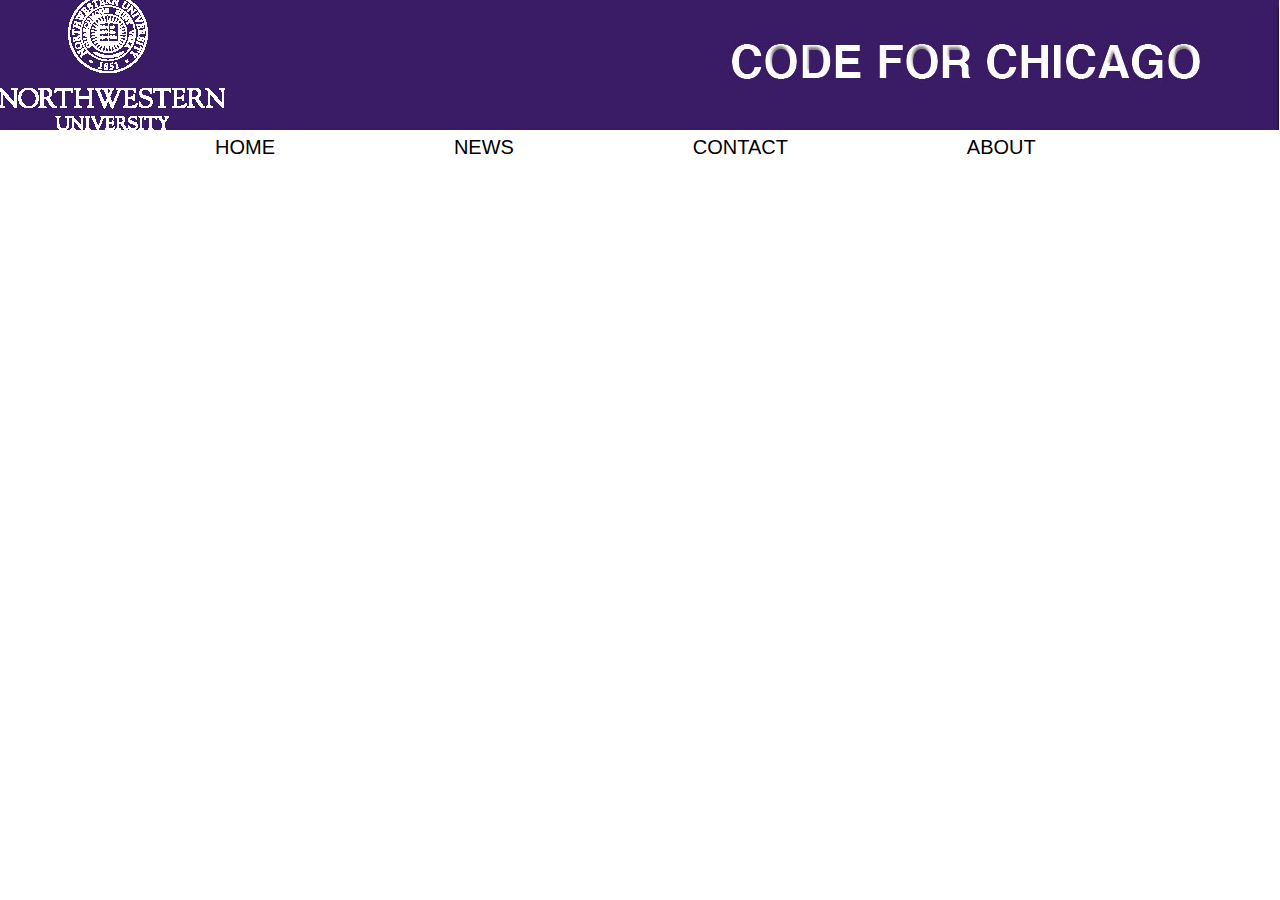
==== index.html @ 2dbd72d7 "fixed logo link, fixed nav bar" ====
<!DOCTYPE html>
<html>

<!--Bootstrap-->
<head>
	<script src="https://ajax.googleapis.com/ajax/libs/jquery/2.1.3/jquery.min.js"></script>
	<link rel="stylesheet" href="https://maxcdn.bootstrapcdn.com/bootstrap/3.3.2/css/bootstrap.min.css">
	<script src="https://maxcdn.bootstrapcdn.com/bootstrap/3.3.2/js/bootstrap.min.js"></script>
	<link rel="stylesheet" type="text/css" href="index.css">
</head>


<body>
	<div id = "banner">
		<!--Code For Chicago-->
		<a href="index.html">
			<img src="images/Logo.jpg" style="position:absolute">
		</a>
		<!--Link to Northwestern-->
		<a class = "nulink" href="http://www.northwestern.edu">
			<img src="images/NULogo.gif"
		</a>
	</div>
	<ul id="nav">
	  <li><a href="index.html">Home</a></li>
	  <li><a href="#news">News</a></li>
	  <li><a href="#contact">Contact</a></li>
	  <li><a href="#about">About</a></li>
	</ul>
</html>
---- index.css ----
#banner {
	
	background-color: blue;
	position: absolute;
	left: -2px;
	top: -6px;
	width: 1281px;
	height: 136px;
	z-index: 2;

}

#banner .nulink img {
	position: absolute;
}


a {
	color: black;
}


#nav li {
	height: 30px;
	display: inline-block;
	position: relative;

	padding-top: 133px;
	padding-left: 175px;

	font-size: 20px;
	font-family: "Helvetica";
	text-transform: uppercase;

	float: top;
	
}
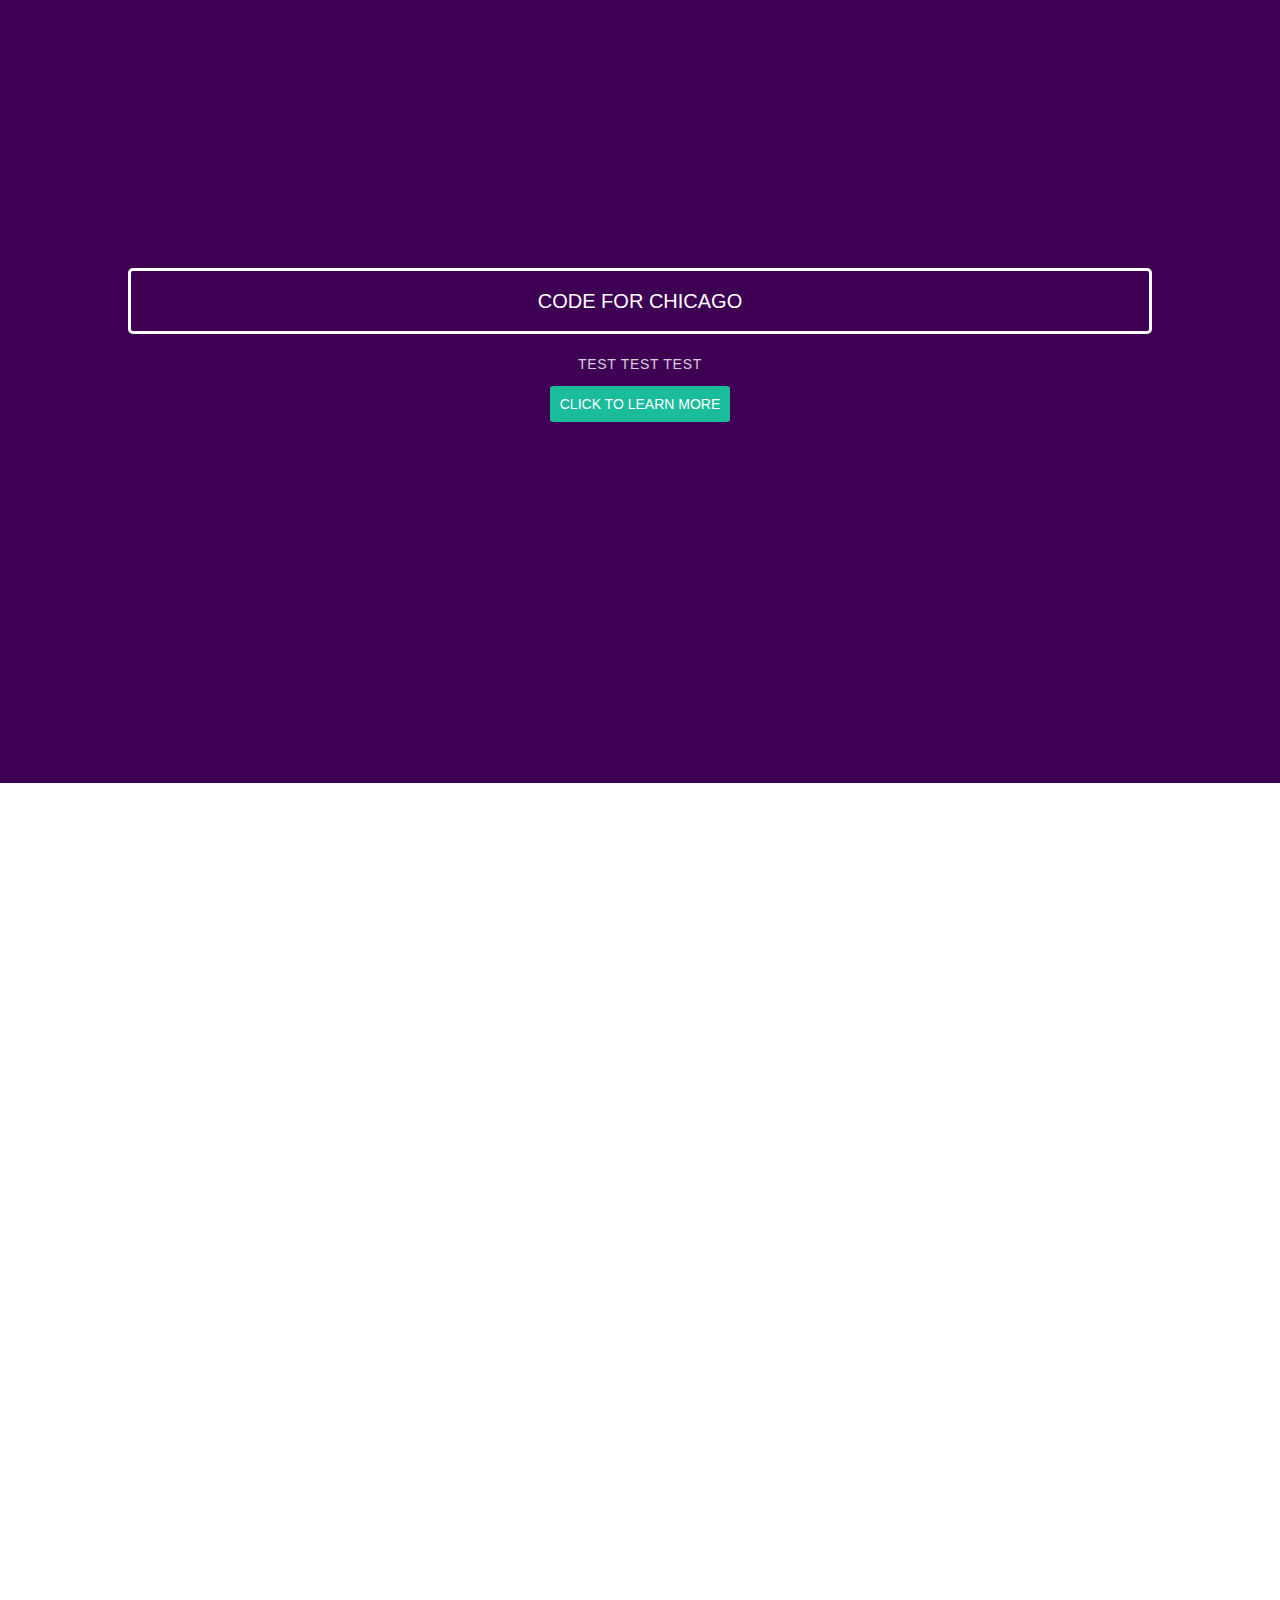
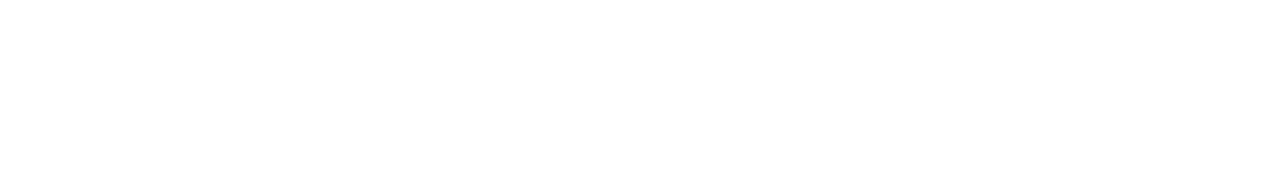
==== commit 61bef99b: "Implemented Pure.CSS" ====
--- a/index.html
+++ b/index.html
@@ -7,24 +7,28 @@
 	<link rel="stylesheet" href="https://maxcdn.bootstrapcdn.com/bootstrap/3.3.2/css/bootstrap.min.css">
 	<script src="https://maxcdn.bootstrapcdn.com/bootstrap/3.3.2/js/bootstrap.min.js"></script>
 	<link rel="stylesheet" type="text/css" href="index.css">
+	<link rel="stylesheet" href="http://yui.yahooapis.com/pure/0.6.0/pure-min.css">
+	<meta name="viewport" content="width=device-width, initial-scale=1">
 </head>
 
 
 <body>
-	<div id = "banner">
-		<!--Code For Chicago-->
-		<a href="index.html">
-			<img src="images/Logo.jpg" style="position:absolute">
-		</a>
-		<!--Link to Northwestern-->
-		<a class = "nulink" href="http://www.northwestern.edu">
-			<img src="images/NULogo.gif"
-		</a>
+	<div class="splash-container">
+	    <div class="splash">
+	        <h1 class="splash-head">CODE FOR CHICAGO</h1>
+		        <p class="splash-subhead">
+		            TEST TEST TEST
+		        </p>
+		        <p>
+		            <a href="http://purecss.io" target="_blank">Click to learn more</a>
+		        </p>
+	    </div>
 	</div>
-	<ul id="nav">
-	  <li><a href="index.html">Home</a></li>
-	  <li><a href="#news">News</a></li>
-	  <li><a href="#contact">Contact</a></li>
-	  <li><a href="#about">About</a></li>
-	</ul>
+	<div class="content-wrapper">
+    	<div class="content">
+      
+    	</div>
+	</div>
+</body>
+	
 </html>
--- a/index.css
+++ b/index.css
@@ -1,44 +1,77 @@
-#banner {
-	
-	background-color: blue;
-	position: absolute;
-	left: -2px;
-	top: -6px;
-	width: 1281px;
-	height: 136px;
-	z-index: 2;
+* {
+  font-family: Helvetica, sans-serif;
+}
+
+a {
+  text-decoration: none;
+  color: #fff;
+  background: #1abc9c;
+  padding: 10px;
+  border-radius: 3px;
+}
+
+.splash-container {
+    background: #3D0052;
+    z-index: -1;
+    overflow: hidden;
+    /* The following styles are required for the "scroll-over" effect */
+    width: 100%;
+    height: 88%;
+    top: 0;
+    left: 0;
+    position: fixed !important;
+}
+
+.splash {
+    /* absolute center .splash within .splash-container */
+    width: 80%;
+    height: 50%;
+    margin: auto;
+    position: absolute;
+    top: 100px; left: 0; bottom: 0; right: 0;
+    text-align: center;
+    text-transform: uppercase;
+}
+
+/* This is the main heading that appears on the blue section */
+.splash-head {
+    font-size: 20px;
+    font-weight: bold;
+    color: white;
+    border: 3px solid white;
+    padding: 1em 1.6em;
+    font-weight: 100;
+    border-radius: 5px;
+    line-height: 1em;
+}
+
+/* This is the subheading that appears on the blue section */
+.splash-subhead {
+    color: white;
+    letter-spacing: 0.05em;
+    opacity: 0.8;
+    padding: 10px;
+}
+
+.content-wrapper {
+    /* These styles are required for the "scroll-over" effect */
+    position: absolute;
+    top: 87%;
+    width: 100%;
+    min-height: 12%;
+    z-index: 2;
+    background: white;
 
 }
 
-#banner .nulink img {
-	position: absolute;
+/* This is the class used for the main content headers (<h2>) */
+.content-head {
+    font-weight: 400;
+    text-transform: uppercase;
+    letter-spacing: 0.1em;
+    margin: 2em 0 1em;
 }
 
-
-a {
-	color: black;
+.content {
+  height: 1000px;
 }
-
-
-#nav li {
-	height: 30px;
-	display: inline-block;
-	position: relative;
-
-	padding-top: 133px;
-	padding-left: 175px;
-
-	font-size: 20px;
-	font-family: "Helvetica";
-	text-transform: uppercase;
-
-	float: top;
-	
-}
-
-
-
-
-
-
-
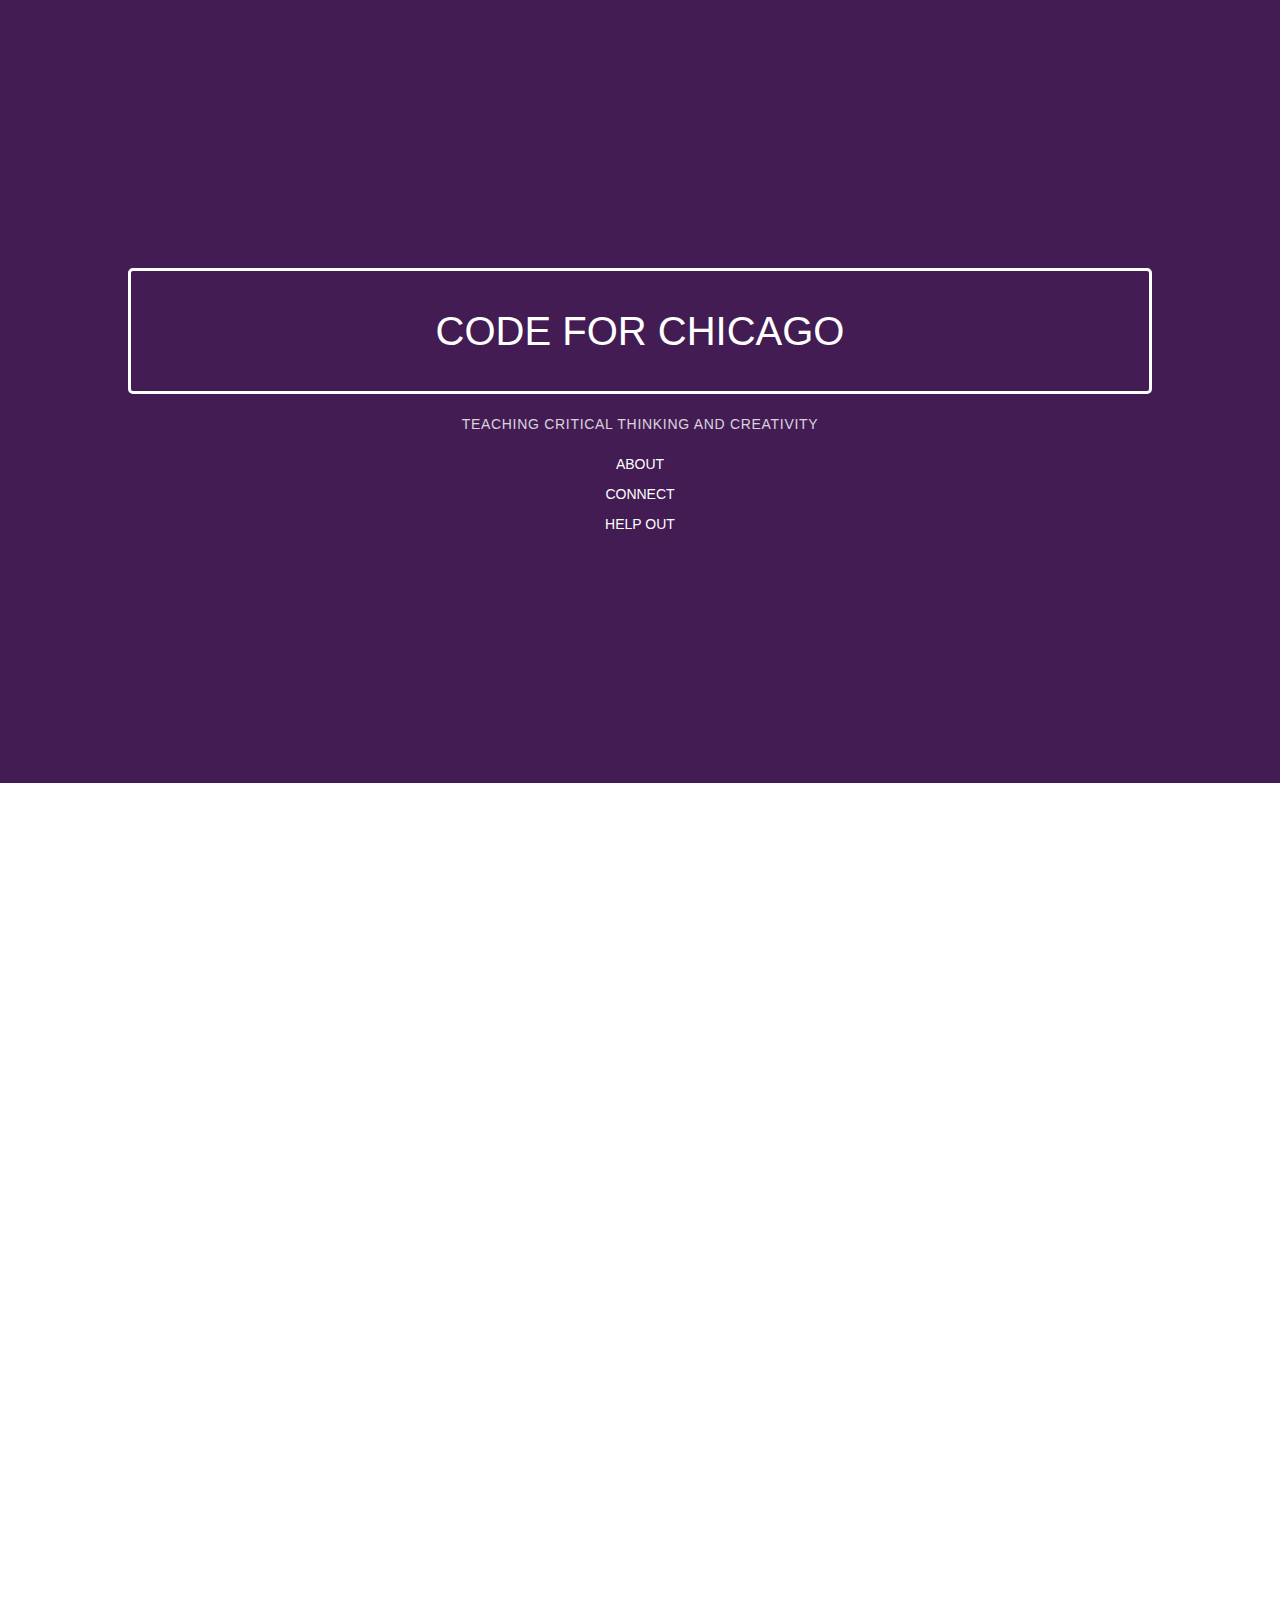
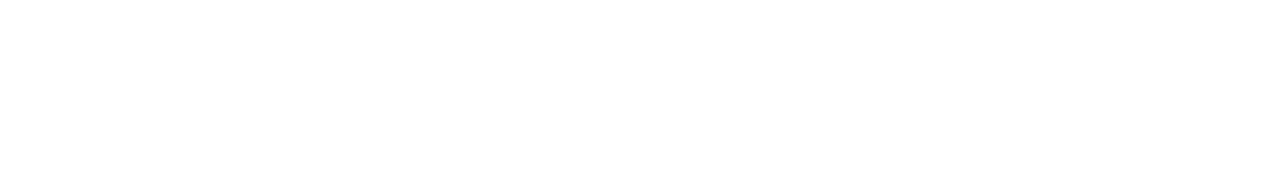
==== commit 2767be3b: "fixed link hovers, made CODE FOR CHICAGO bigger" ====
--- a/index.html
+++ b/index.html
@@ -4,10 +4,11 @@
 <!--Bootstrap-->
 <head>
 	<script src="https://ajax.googleapis.com/ajax/libs/jquery/2.1.3/jquery.min.js"></script>
+	<link rel="stylesheet" href="http://yui.yahooapis.com/pure/0.6.0/pure-min.css">
 	<link rel="stylesheet" href="https://maxcdn.bootstrapcdn.com/bootstrap/3.3.2/css/bootstrap.min.css">
 	<script src="https://maxcdn.bootstrapcdn.com/bootstrap/3.3.2/js/bootstrap.min.js"></script>
 	<link rel="stylesheet" type="text/css" href="index.css">
-	<link rel="stylesheet" href="http://yui.yahooapis.com/pure/0.6.0/pure-min.css">
+	<link rel="stylesheet" href="http://yui.yahooapis.com/pure/0.6.0/grids-responsive-min.css">
 	<meta name="viewport" content="width=device-width, initial-scale=1">
 </head>
 
@@ -17,15 +18,19 @@
 	    <div class="splash">
 	        <h1 class="splash-head">CODE FOR CHICAGO</h1>
 		        <p class="splash-subhead">
-		            TEST TEST TEST
+		            Teaching Critical Thinking and Creativity
 		        </p>
-		        <p>
-		            <a href="http://purecss.io" target="_blank">Click to learn more</a>
-		        </p>
+		        <div class="pure-g">
+				    <div class="pure-u-1-3"><p><a href ="about.html">About</a></p></div>
+				    <div class="pure-u-1-3"><p><a href ="connect.html">Connect</a></p></div>
+				    <div class="pure-u-1-3"><p><a href ="helpout.html">Help Out</a></p></div>
+				</div>
 	    </div>
 	</div>
 	<div class="content-wrapper">
     	<div class="content">
+    		<!--row-->
+    		
       
     	</div>
 	</div>
--- a/index.css
+++ b/index.css
@@ -4,14 +4,22 @@
 
 a {
   text-decoration: none;
-  color: #fff;
-  background: #1abc9c;
+  color: white;
   padding: 10px;
   border-radius: 3px;
 }
 
+a:hover {
+	text-decoration: none;
+	color: #9C8AA5;
+}
+
+p {
+	color: white;
+}
+
 .splash-container {
-    background: #3D0052;
+    background: #421C52;
     z-index: -1;
     overflow: hidden;
     /* The following styles are required for the "scroll-over" effect */
@@ -35,7 +43,7 @@
 
 /* This is the main heading that appears on the blue section */
 .splash-head {
-    font-size: 20px;
+    font-size: 40px;
     font-weight: bold;
     color: white;
     border: 3px solid white;
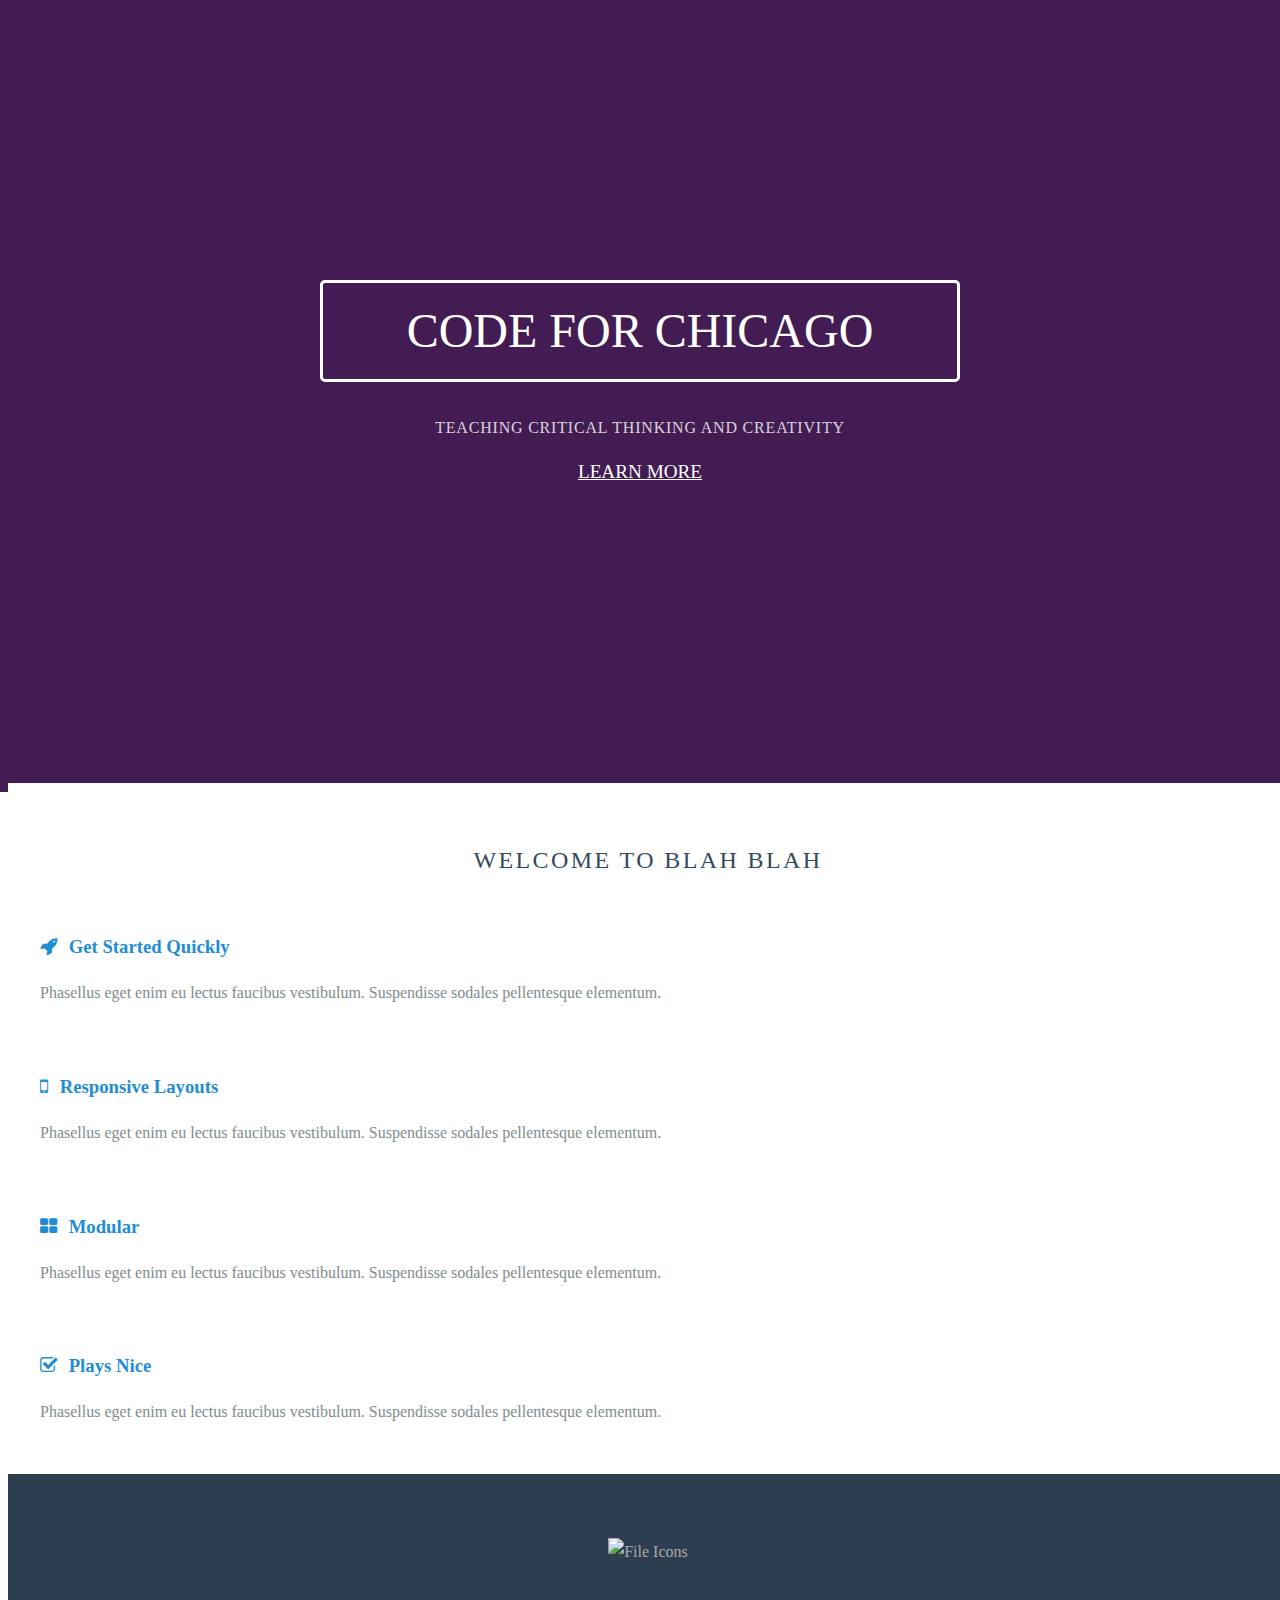
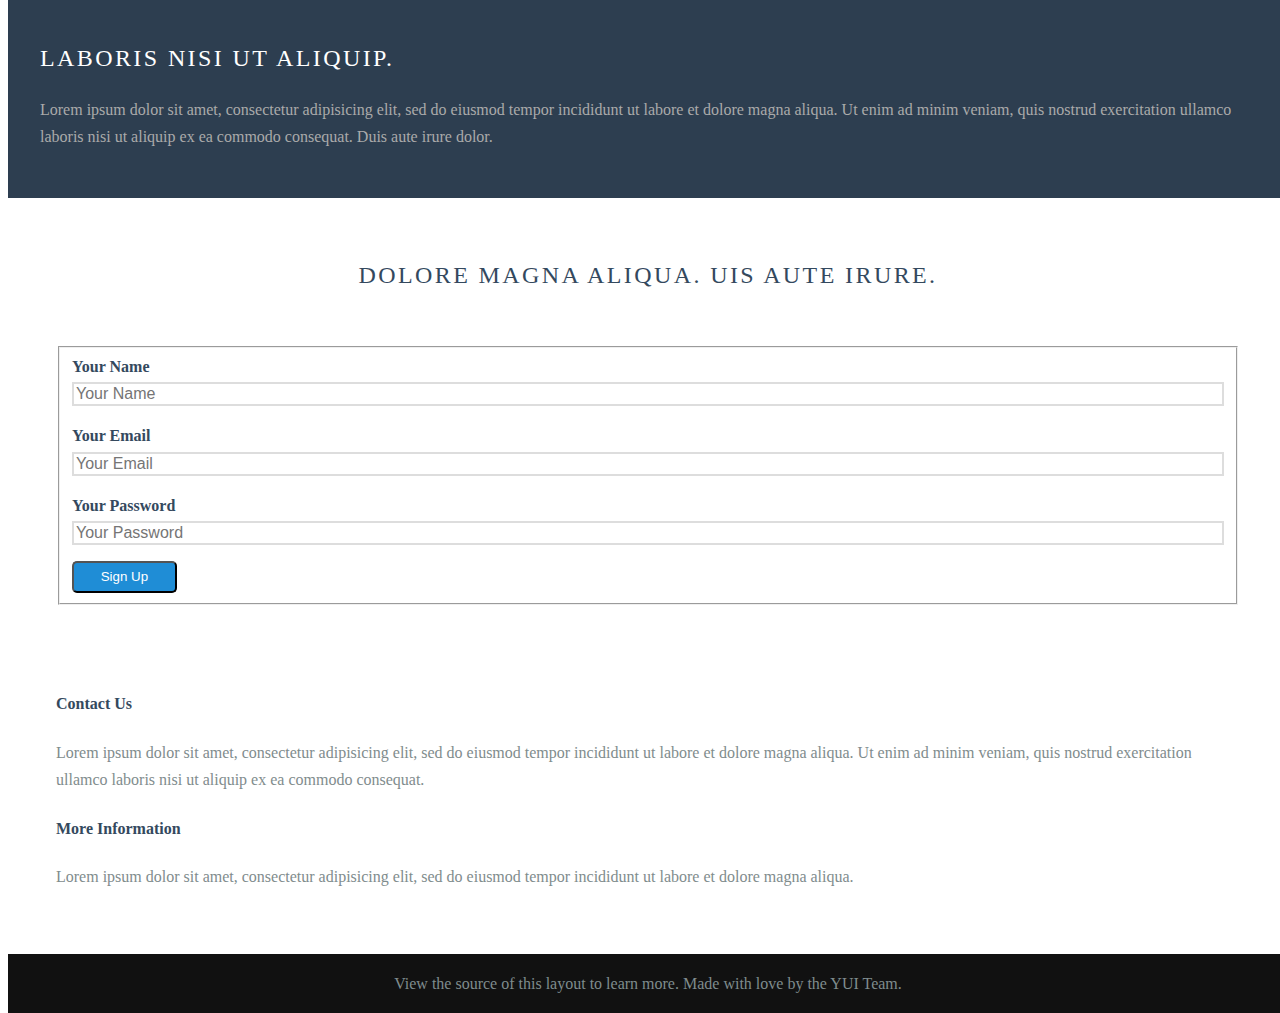
==== commit 8b6a2874: "Add header, improve layout" ====
--- a/index.html
+++ b/index.html
@@ -1,39 +1,154 @@
-<!DOCTYPE html>
-<html>
+<!doctype html>
+<html lang="en">
+<head>
+    <meta charset="utf-8">
+    <meta name="viewport" content="width=device-width, initial-scale=1.0">
+    <meta name="description" content="A layout example that shows off a responsive product landing page.">
+    <title>Code For Chicago &ndash; Northwestern University</title>
+    <link rel="stylesheet" href="http://yui.yahooapis.com/pure/0.6.0/pure-min.css">
+    <link rel="stylesheet" href="http://yui.yahooapis.com/pure/0.6.0/grids-responsive-min.css">
+    <link rel="stylesheet" href="http://netdna.bootstrapcdn.com/font-awesome/4.0.3/css/font-awesome.css">
+    <link rel="stylesheet" href="index.css">
+</head>
+<body>
+	<div class="header">
+	    <div class="home-menu pure-menu pure-menu-horizontal pure-menu-fixed">
+	        <a class="pure-menu-heading" href="">Code for Chicago</a>
 
-<!--Bootstrap-->
-<head>
-	<script src="https://ajax.googleapis.com/ajax/libs/jquery/2.1.3/jquery.min.js"></script>
-	<link rel="stylesheet" href="http://yui.yahooapis.com/pure/0.6.0/pure-min.css">
-	<link rel="stylesheet" href="https://maxcdn.bootstrapcdn.com/bootstrap/3.3.2/css/bootstrap.min.css">
-	<script src="https://maxcdn.bootstrapcdn.com/bootstrap/3.3.2/js/bootstrap.min.js"></script>
-	<link rel="stylesheet" type="text/css" href="index.css">
-	<link rel="stylesheet" href="http://yui.yahooapis.com/pure/0.6.0/grids-responsive-min.css">
-	<meta name="viewport" content="width=device-width, initial-scale=1">
-</head>
+	        <ul class="pure-menu-list">
+	            <li class="pure-menu-item pure-menu-selected"><a href="#" class="pure-menu-link">Home</a></li>
+	            <li class="pure-menu-item"><a href="#" class="pure-menu-link">About</a></li>
+	            <li class="pure-menu-item"><a href="#" class="pure-menu-link">Sign Up</a></li>
+	        </ul>
+	    </div>
+	</div>
+
+	<div class="splash-container">
+	    <div class="splash">
+	        <h1 class="splash-head">Code For Chicago</h1>
+	        <p class="splash-subhead">
+	            Teaching Critical thinking and creativity
+	        </p>
+	        <p>
+	            <a href="index.html" class="pure-button pure-button-primary">Learn More</a>
+	        </p>
+	    </div>
+	</div>
+
+	<div class="content-wrapper">
+	    <div class="content">
+	        <h2 class="content-head is-center">Welcome to blah blah</h2>
+
+	        <div class="pure-g">
+	            <div class="l-box pure-u-1 pure-u-md-1-2 pure-u-lg-1-4">
+
+	                <h3 class="content-subhead">
+	                    <i class="fa fa-rocket"></i>
+	                    Get Started Quickly
+	                </h3>
+	                <p>
+	                    Phasellus eget enim eu lectus faucibus vestibulum. Suspendisse sodales pellentesque elementum.
+	                </p>
+	            </div>
+	            <div class="l-box pure-u-1 pure-u-md-1-2 pure-u-lg-1-4">
+	                <h3 class="content-subhead">
+	                    <i class="fa fa-mobile"></i>
+	                    Responsive Layouts
+	                </h3>
+	                <p>
+	                    Phasellus eget enim eu lectus faucibus vestibulum. Suspendisse sodales pellentesque elementum.
+	                </p>
+	            </div>
+	            <div class="l-box pure-u-1 pure-u-md-1-2 pure-u-lg-1-4">
+	                <h3 class="content-subhead">
+	                    <i class="fa fa-th-large"></i>
+	                    Modular
+	                </h3>
+	                <p>
+	                    Phasellus eget enim eu lectus faucibus vestibulum. Suspendisse sodales pellentesque elementum.
+	                </p>
+	            </div>
+	            <div class="l-box pure-u-1 pure-u-md-1-2 pure-u-lg-1-4">
+	                <h3 class="content-subhead">
+	                    <i class="fa fa-check-square-o"></i>
+	                    Plays Nice
+	                </h3>
+	                <p>
+	                    Phasellus eget enim eu lectus faucibus vestibulum. Suspendisse sodales pellentesque elementum.
+	                </p>
+	            </div>
+	        </div>
+	    </div>
+
+	    <div class="ribbon l-box-lrg pure-g">
+	        <div class="l-box-lrg is-center pure-u-1 pure-u-md-1-2 pure-u-lg-2-5">
+	            <img class="pure-img-responsive" alt="File Icons" width="300" src="img/common/file-icons.png">
+	        </div>
+	        <div class="pure-u-1 pure-u-md-1-2 pure-u-lg-3-5">
+
+	            <h2 class="content-head content-head-ribbon">Laboris nisi ut aliquip.</h2>
+
+	            <p>
+	                Lorem ipsum dolor sit amet, consectetur adipisicing elit, sed do eiusmod
+	                tempor incididunt ut labore et dolore magna aliqua. Ut enim ad minim veniam,
+	                quis nostrud exercitation ullamco laboris nisi ut aliquip ex ea commodo
+	                consequat. Duis aute irure dolor.
+	            </p>
+	        </div>
+	    </div>
+
+	    <div class="content">
+	        <h2 class="content-head is-center">Dolore magna aliqua. Uis aute irure.</h2>
+
+	        <div class="pure-g">
+	            <div class="l-box-lrg pure-u-1 pure-u-md-2-5">
+	                <form class="pure-form pure-form-stacked">
+	                    <fieldset>
+
+	                        <label for="name">Your Name</label>
+	                        <input id="name" type="text" placeholder="Your Name">
 
 
-<body>
-	<div class="splash-container">
-	    <div class="splash">
-	        <h1 class="splash-head">CODE FOR CHICAGO</h1>
-		        <p class="splash-subhead">
-		            Teaching Critical Thinking and Creativity
-		        </p>
-		        <div class="pure-g">
-				    <div class="pure-u-1-3"><p><a href ="about.html">About</a></p></div>
-				    <div class="pure-u-1-3"><p><a href ="connect.html">Connect</a></p></div>
-				    <div class="pure-u-1-3"><p><a href ="helpout.html">Help Out</a></p></div>
-				</div>
+	                        <label for="email">Your Email</label>
+	                        <input id="email" type="email" placeholder="Your Email">
+
+	                        <label for="password">Your Password</label>
+	                        <input id="password" type="password" placeholder="Your Password">
+
+	                        <button type="submit" class="pure-button">Sign Up</button>
+	                    </fieldset>
+	                </form>
+	            </div>
+
+	            <div class="l-box-lrg pure-u-1 pure-u-md-3-5">
+	                <h4>Contact Us</h4>
+	                <p>
+	                    Lorem ipsum dolor sit amet, consectetur adipisicing elit, sed do eiusmod
+	                    tempor incididunt ut labore et dolore magna aliqua. Ut enim ad minim veniam,
+	                    quis nostrud exercitation ullamco laboris nisi ut aliquip ex ea commodo
+	                    consequat.
+	                </p>
+
+	                <h4>More Information</h4>
+	                <p>
+	                    Lorem ipsum dolor sit amet, consectetur adipisicing elit, sed do eiusmod
+	                    tempor incididunt ut labore et dolore magna aliqua.
+	                </p>
+	            </div>
+	        </div>
+
 	    </div>
+
+	    <div class="footer l-box is-center">
+	        View the source of this layout to learn more. Made with love by the YUI Team.
+	    </div>
+
 	</div>
-	<div class="content-wrapper">
-    	<div class="content">
-    		<!--row-->
-    		
-      
-    	</div>
-	</div>
+
+
+
+
+
+
 </body>
-	
 </html>
--- a/index.css
+++ b/index.css
@@ -1,26 +1,145 @@
 * {
-  font-family: Helvetica, sans-serif;
-}
-
-a {
-  text-decoration: none;
-  color: white;
-  padding: 10px;
-  border-radius: 3px;
-}
+    -webkit-box-sizing: border-box;
+    -moz-box-sizing: border-box;
+    box-sizing: border-box;
+}
+
+/*
+ * -- BASE STYLES --
+ * Most of these are inherited from Base, but I want to change a few.
+ */
+body {
+    line-height: 1.7em;
+    color: #7f8c8d;
+    font-size: 13px;
+}
+
+h1,
+h2,
+h3,
+h4,
+h5,
+h6,
+label {
+    color: #34495e;
+}
+
+.pure-img-responsive {
+    max-width: 100%;
+    height: auto;
+}
+
+/*
+ * -- LAYOUT STYLES --
+ * These are some useful classes which I will need
+ */
+.l-box {
+    padding: 1em;
+}
+
+.l-box-lrg {
+    padding: 2em;
+    border-bottom: 1px solid rgba(0,0,0,0.1);
+}
+
+.is-center {
+    text-align: center;
+}
+
+
+
+/*
+ * -- PURE FORM STYLES --
+ * Style the form inputs and labels
+ */
+.pure-form label {
+    margin: 1em 0 0;
+    font-weight: bold;
+    font-size: 100%;
+}
+
+.pure-form input[type] {
+    border: 2px solid #ddd;
+    box-shadow: none;
+    font-size: 100%;
+    width: 100%;
+    margin-bottom: 1em;
+}
+
+/*
+ * -- PURE BUTTON STYLES --
+ * I want my pure-button elements to look a little different
+ */
+.pure-button {
+    background-color: #1f8dd6;
+    color: white;
+    padding: 0.5em 2em;
+    border-radius: 5px;
+}
+
 
 a:hover {
 	text-decoration: none;
 	color: #9C8AA5;
 }
 
-p {
-	color: white;
-}
+a.pure-button-primary {
+    background: #421C52;
+    color: white;
+    border-radius: 5px;
+    font-size: 120%;
+}
+
+
+/*
+ * -- MENU STYLES --
+ * I want to customize how my .pure-menu looks at the top of the page
+ */
+
+.home-menu {
+    padding: 0.5em;
+    text-align: center;
+    box-shadow: 0 1px 1px rgba(0,0,0, 0.10);
+}
+.home-menu {
+    background: black;
+}
+.pure-menu.pure-menu-fixed {
+    /* Fixed menus normally have a border at the bottom. */
+    border-bottom: none;
+    /* I need a higher z-index here because of the scroll-over effect. */
+    z-index: 4;
+}
+
+.home-menu .pure-menu-heading {
+    color: white;
+    font-weight: 400;
+    font-size: 120%;
+}
+
+.home-menu .pure-menu-selected a {
+    color: white;
+}
+
+.home-menu a {
+    color: #6FBEF3;
+}
+.home-menu li a:hover,
+.home-menu li a:focus {
+    background: none;
+    border: none;
+    color: #AECFE5;
+}
+
+
+/*
+ * -- SPLASH STYLES --
+ * This is the blue top section that appears on the page.
+ */
 
 .splash-container {
     background: #421C52;
-    z-index: -1;
+    z-index: 1;
     overflow: hidden;
     /* The following styles are required for the "scroll-over" effect */
     width: 100%;
@@ -43,11 +162,11 @@
 
 /* This is the main heading that appears on the blue section */
 .splash-head {
-    font-size: 40px;
+    font-size: 20px;
     font-weight: bold;
     color: white;
     border: 3px solid white;
-    padding: 1em 1.6em;
+    padding: 0.5em;
     font-weight: 100;
     border-radius: 5px;
     line-height: 1em;
@@ -58,9 +177,12 @@
     color: white;
     letter-spacing: 0.05em;
     opacity: 0.8;
-    padding: 10px;
-}
-
+}
+
+/*
+ * -- CONTENT STYLES --
+ * This represents the content area (everything below the blue section)
+ */
 .content-wrapper {
     /* These styles are required for the "scroll-over" effect */
     position: absolute;
@@ -80,6 +202,87 @@
     margin: 2em 0 1em;
 }
 
-.content {
-  height: 1000px;
-}
+/* This is a modifier class used when the content-head is inside a ribbon */
+.content-head-ribbon {
+    color: white;
+}
+
+/* This is the class used for the content sub-headers (<h3>) */
+.content-subhead {
+    color: #1f8dd6;
+}
+    .content-subhead i {
+        margin-right: 7px;
+    }
+
+/* This is the class used for the dark-background areas. */
+.ribbon {
+    background: #2d3e50;
+    color: #aaa;
+}
+
+/* This is the class used for the footer */
+.footer {
+    background: #111;
+}
+
+/*
+ * -- TABLET (AND UP) MEDIA QUERIES --
+ * On tablets and other medium-sized devices, we want to customize some
+ * of the mobile styles.
+ */
+@media (min-width: 48em) {
+
+    /* We increase the body font size */
+    body {
+        font-size: 16px;
+    }
+    /* We want to give the content area some more padding */
+    .content {
+        padding: 1em;
+    }
+
+    /* We can align the menu header to the left, but float the
+    menu items to the right. */
+    .home-menu {
+        text-align: left;
+    }
+        .home-menu ul {
+            float: right;
+        }
+
+    /* We increase the height of the splash-container */
+/*    .splash-container {
+        height: 500px;
+    }*/
+
+    /* We decrease the width of the .splash, since we have more width
+    to work with */
+    .splash {
+        width: 50%;
+        height: 50%;
+    }
+
+    .splash-head {
+        font-size: 250%;
+    }
+
+
+    /* We remove the border-separator assigned to .l-box-lrg */
+    .l-box-lrg {
+        border: none;
+    }
+
+}
+
+/*
+ * -- DESKTOP (AND UP) MEDIA QUERIES --
+ * On desktops and other large devices, we want to over-ride some
+ * of the mobile and tablet styles.
+ */
+@media (min-width: 78em) {
+    /* We increase the header font size even more */
+    .splash-head {
+        font-size: 300%;
+    }
+}
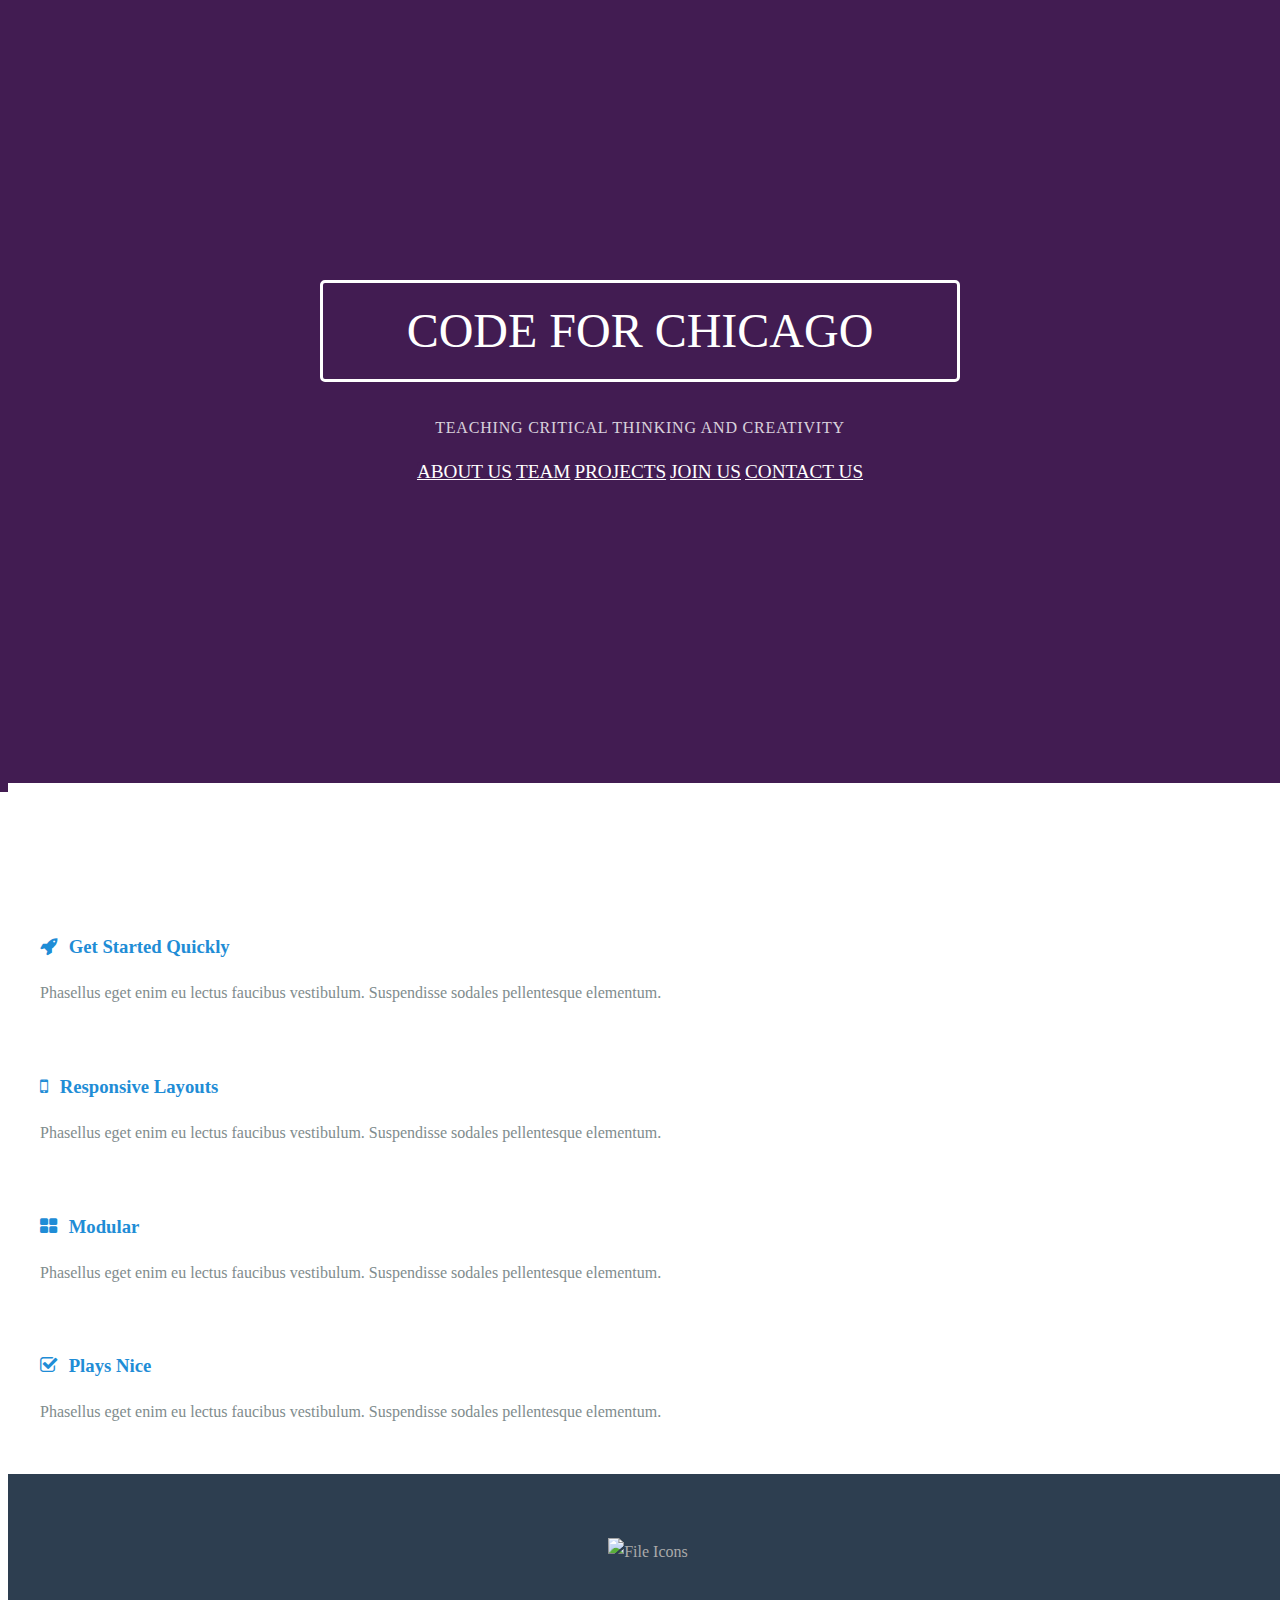
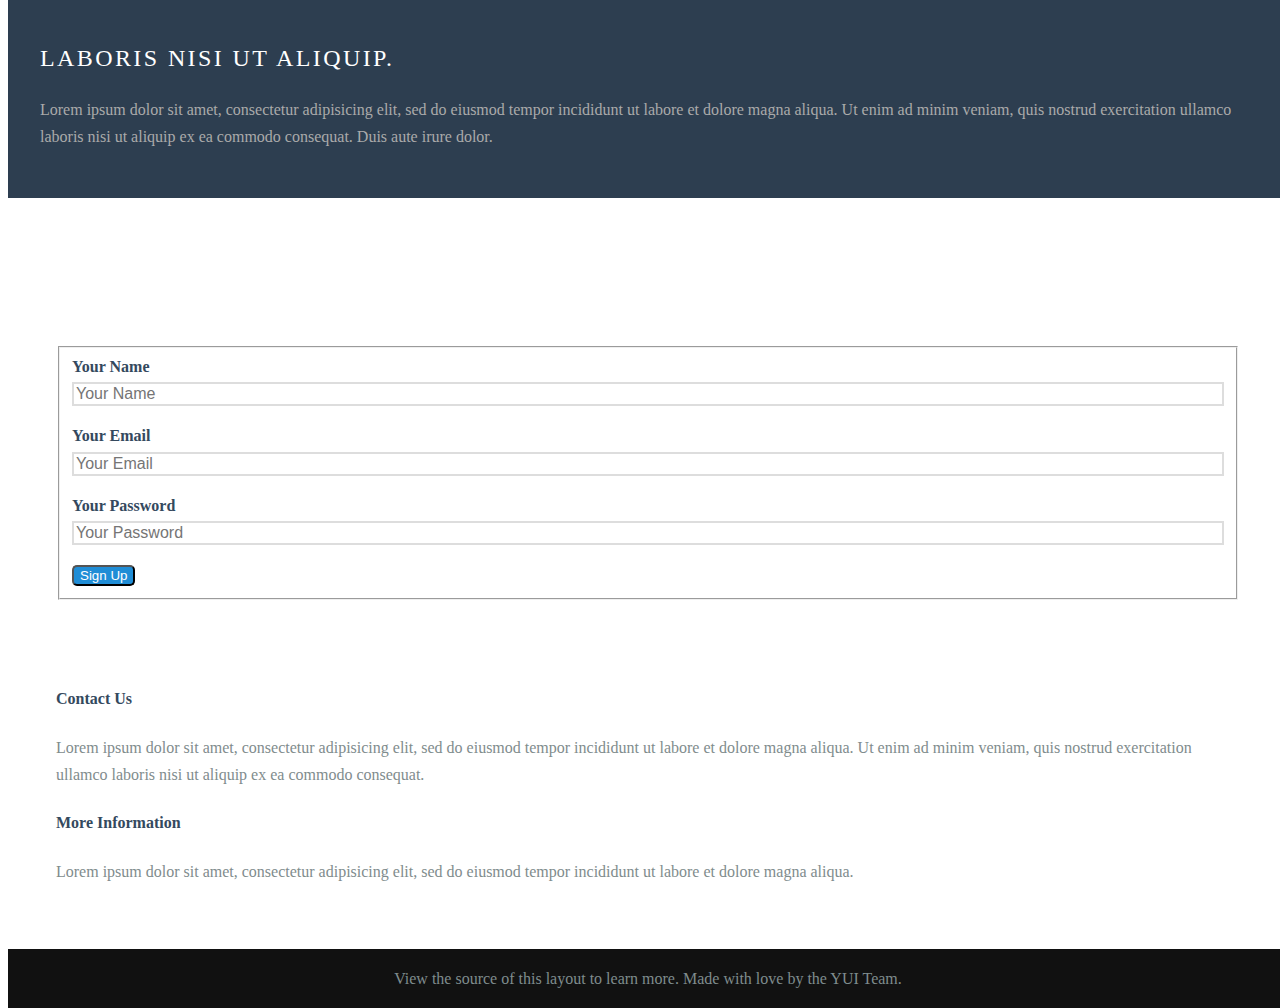
==== commit f897224b: "Changed button colors" ====
--- a/index.html
+++ b/index.html
@@ -9,14 +9,15 @@
     <link rel="stylesheet" href="http://yui.yahooapis.com/pure/0.6.0/grids-responsive-min.css">
     <link rel="stylesheet" href="http://netdna.bootstrapcdn.com/font-awesome/4.0.3/css/font-awesome.css">
     <link rel="stylesheet" href="index.css">
+    <!--<link rel ="stylesheet" href="Styles/animate.min.css">-->
 </head>
 <body>
 	<div class="header">
 	    <div class="home-menu pure-menu pure-menu-horizontal pure-menu-fixed">
-	        <a class="pure-menu-heading" href="">Code for Chicago</a>
+	        <a class="pure-menu-heading" href="http://www.northwestern.edu"><img src="images/NULogo.gif" height="20%" width="50%"></a>
 
 	        <ul class="pure-menu-list">
-	            <li class="pure-menu-item pure-menu-selected"><a href="#" class="pure-menu-link">Home</a></li>
+	            <li class="pure-menu-item"><a href="#" class="pure-menu-link">Home</a></li>	
 	            <li class="pure-menu-item"><a href="#" class="pure-menu-link">About</a></li>
 	            <li class="pure-menu-item"><a href="#" class="pure-menu-link">Sign Up</a></li>
 	        </ul>
@@ -25,19 +26,24 @@
 
 	<div class="splash-container">
 	    <div class="splash">
-	        <h1 class="splash-head">Code For Chicago</h1>
+	        <h1 class="splash-head" >Code For Chicago</h1>
 	        <p class="splash-subhead">
 	            Teaching Critical thinking and creativity
 	        </p>
 	        <p>
-	            <a href="index.html" class="pure-button pure-button-primary">Learn More</a>
+	            <a href="index.html" class="pure-button pure-button-primary">About Us</a>
+	            <a href="index.html" class="pure-button pure-button-primary">Team</a>
+	            <a href="index.html" class="pure-button pure-button-primary">Projects</a>
+	            <a href="index.html" class="pure-button pure-button-primary">Join Us</a>
+	            <a href="index.html" class="pure-button pure-button-primary">Contact Us</a>
+
 	        </p>
 	    </div>
 	</div>
 
 	<div class="content-wrapper">
 	    <div class="content">
-	        <h2 class="content-head is-center">Welcome to blah blah</h2>
+	        <h2 class="content-head is-center">Welcome to Code For Chicago</h2>
 
 	        <div class="pure-g">
 	            <div class="l-box pure-u-1 pure-u-md-1-2 pure-u-lg-1-4">
--- a/index.css
+++ b/index.css
@@ -72,15 +72,14 @@
  */
 .pure-button {
     background-color: #1f8dd6;
-    color: white;
-    padding: 0.5em 2em;
+    color: white;    
     border-radius: 5px;
 }
 
 
-a:hover {
+a.pure-button-primary:hover {
 	text-decoration: none;
-	color: #9C8AA5;
+	color: #D1B2D1;
 }
 
 a.pure-button-primary {
@@ -117,7 +116,7 @@
     font-size: 120%;
 }
 
-.home-menu .pure-menu-selected a {
+.home-menu .pure-menu-item a {
     color: white;
 }
 
@@ -151,7 +150,7 @@
 
 .splash {
     /* absolute center .splash within .splash-container */
-    width: 80%;
+    width: 80app%;
     height: 50%;
     margin: auto;
     position: absolute;
@@ -200,6 +199,7 @@
     text-transform: uppercase;
     letter-spacing: 0.1em;
     margin: 2em 0 1em;
+    color: white;
 }
 
 /* This is a modifier class used when the content-head is inside a ribbon */
@@ -240,6 +240,14 @@
     /* We want to give the content area some more padding */
     .content {
         padding: 1em;
+        
+
+    }
+    .content #form{
+        background:url("images/students.jpg");
+        background-size: 100% 100%;
+        background-repeat: no-repeat;
+
     }
 
     /* We can align the menu header to the left, but float the
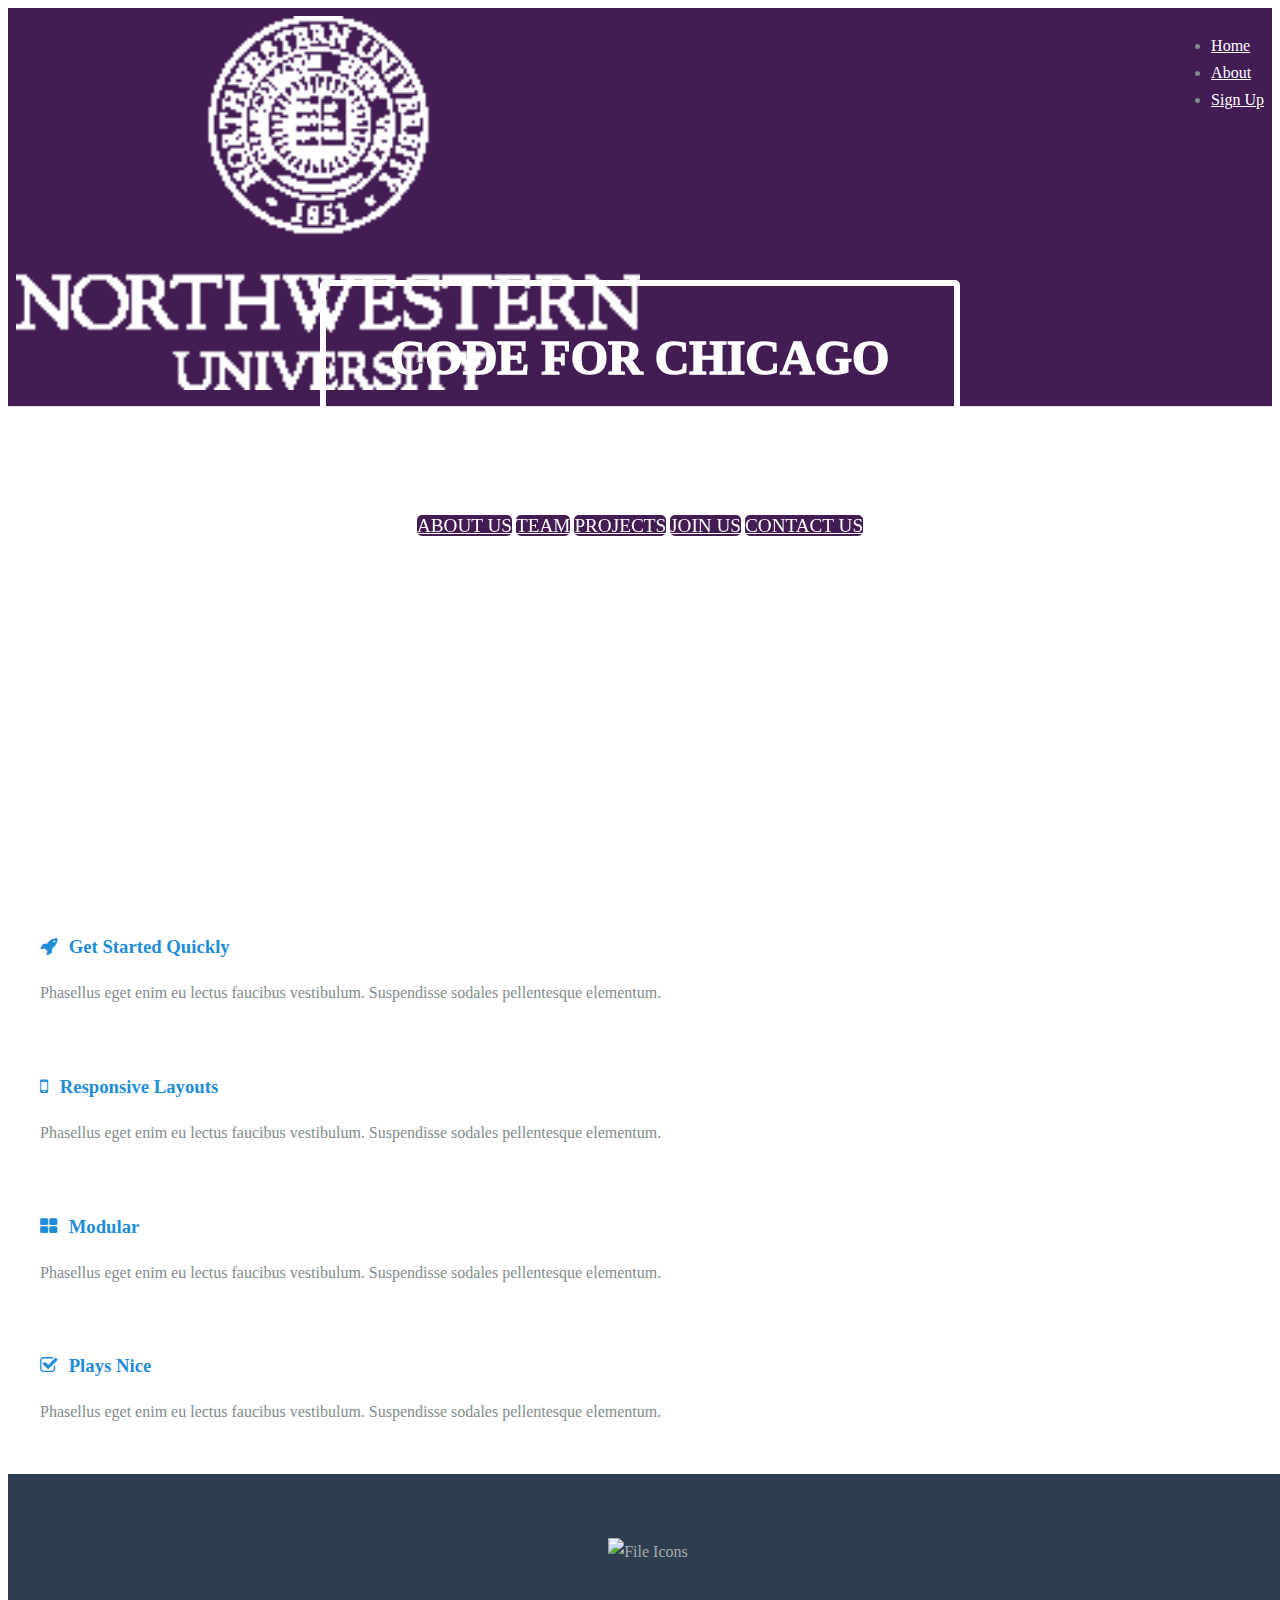
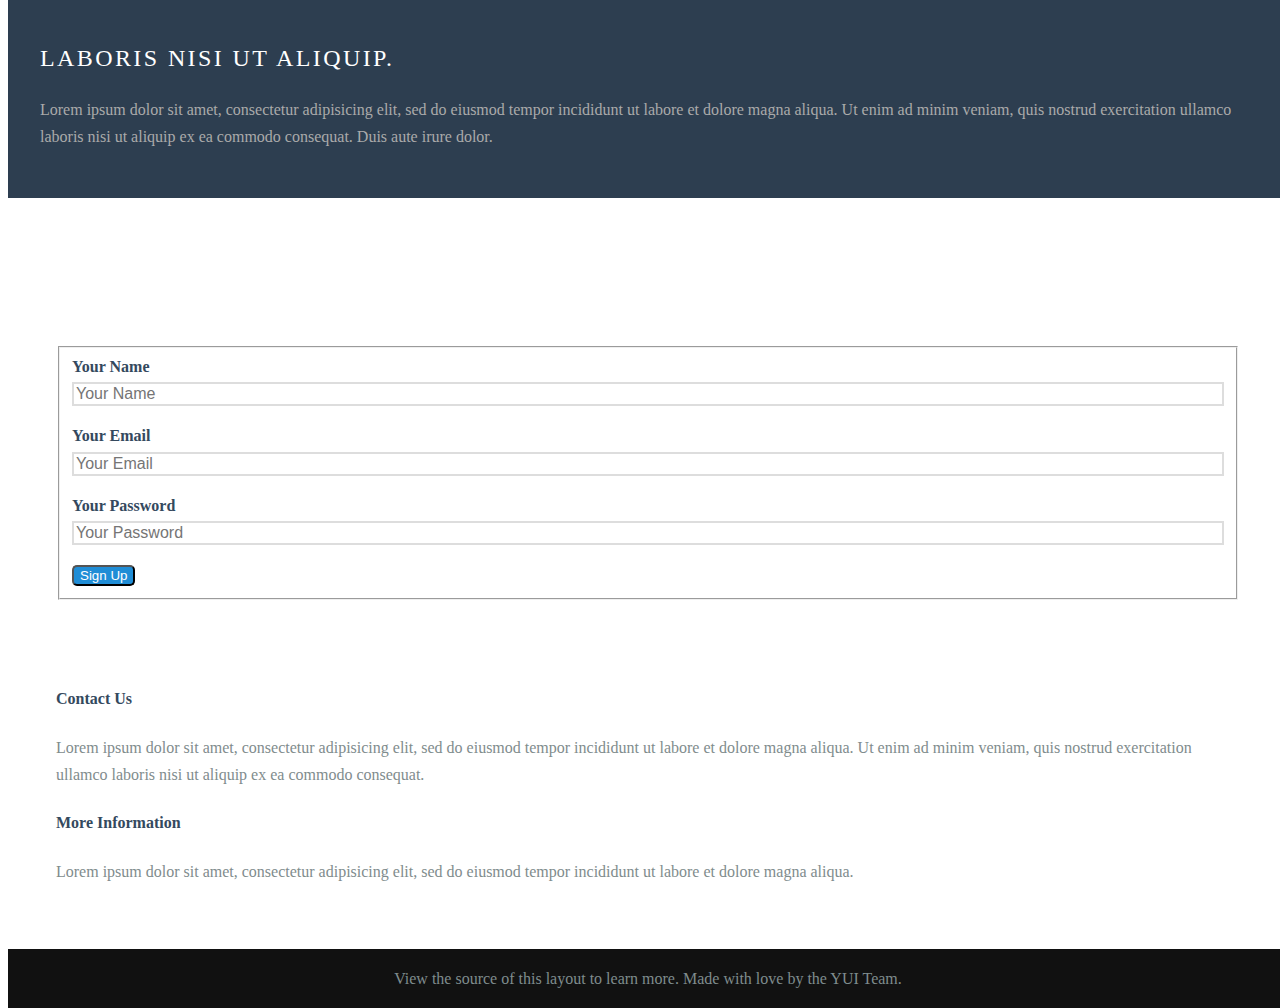
==== commit 47989f2e: "home and about us" ====
--- a/index.html
+++ b/index.html
@@ -14,7 +14,7 @@
 <body>
 	<div class="header">
 	    <div class="home-menu pure-menu pure-menu-horizontal pure-menu-fixed">
-	        <a class="pure-menu-heading" href="http://www.northwestern.edu"><img src="images/NULogo.gif" height="20%" width="50%"></a>
+	        <a class="pure-menu-heading" href="http://www.northwestern.edu"><img src="images/NULogo.gif" height="40%" width="50%"></a>
 
 	        <ul class="pure-menu-list">
 	            <li class="pure-menu-item"><a href="#" class="pure-menu-link">Home</a></li>	
@@ -31,8 +31,8 @@
 	            Teaching Critical thinking and creativity
 	        </p>
 	        <p>
-	            <a href="index.html" class="pure-button pure-button-primary">About Us</a>
-	            <a href="index.html" class="pure-button pure-button-primary">Team</a>
+	            <a href="aboutus.html" class="pure-button pure-button-primary">About Us</a>
+	            <a href="http://www.northwestern.edu" class="pure-button pure-button-primary">Team</a>
 	            <a href="index.html" class="pure-button pure-button-primary">Projects</a>
 	            <a href="index.html" class="pure-button pure-button-primary">Join Us</a>
 	            <a href="index.html" class="pure-button pure-button-primary">Contact Us</a>
--- a/index.css
+++ b/index.css
@@ -99,10 +99,9 @@
     padding: 0.5em;
     text-align: center;
     box-shadow: 0 1px 1px rgba(0,0,0, 0.10);
-}
-.home-menu {
-    background: black;
-}
+    background: #421C52;
+}
+
 .pure-menu.pure-menu-fixed {
     /* Fixed menus normally have a border at the bottom. */
     border-bottom: none;
@@ -130,14 +129,16 @@
     color: #AECFE5;
 }
 
-
 /*
  * -- SPLASH STYLES --
  * This is the blue top section that appears on the page.
  */
 
 .splash-container {
-    background: #421C52;
+    background-image: url(http://www.hdwallpapersnew.net/wp-content/uploads/2015/01/awesome-hd-new-wallpaper-of-chicago-skyline.jpg);
+    background-size: 2400px 1600px;
+    background-repeat: no-repeat;*/
+    /*background: #421C52;*/
     z-index: 1;
     overflow: hidden;
     /* The following styles are required for the "scroll-over" effect */
@@ -161,12 +162,12 @@
 
 /* This is the main heading that appears on the blue section */
 .splash-head {
-    font-size: 20px;
+    font-size: 100px;
     font-weight: bold;
     color: white;
-    border: 3px solid white;
-    padding: 0.5em;
-    font-weight: 100;
+    border: 6px solid white;
+    padding: 1em;
+    font-weight: 1000;
     border-radius: 5px;
     line-height: 1em;
 }
